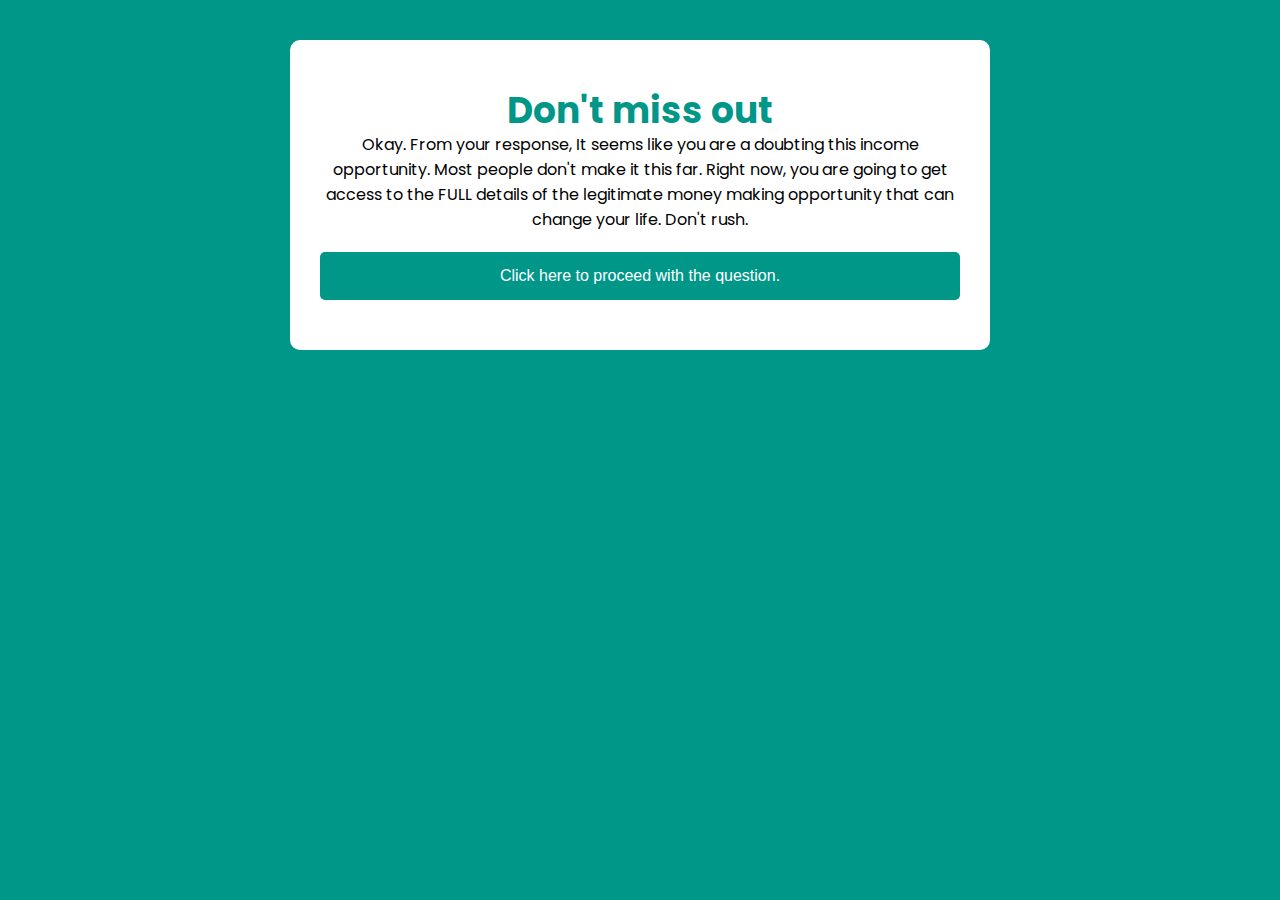
==== convince.html @ 8856667e "this is another set of questions" ====
<!DOCTYPE html>
<html lang="en">
<head>
    <meta charset="UTF-8">
    <meta http-equiv="X-UA-Compatible" content="IE=edge">
    <meta name="viewport" content="width=device-width, initial-scale=1.0">
    <link rel="icon" type="image/png" sizes="32x32" href="./images/fav.jpg">
    <link rel="stylesheet" href="css/style.css">
    <title>Cruise Money Empire</title>
</head>
<body>
    <div class="result-box custom-box">
        <div class="finale">
            <h1>Don't miss out</h1>
            <p>Okay. From your response, It seems like you are a doubting this income opportunity. Most people don't make it this far. Right now, you are going to get access to the FULL details of the  legitimate money making opportunity that can change your life. Don't rush.</p>
        </div>
            <a href="./question4.html">
                <button type="button" class="btn">Click here to proceed with the question.</button>
            </a>
    </div>
</body>
</html>
---- css/style.css ----
@import url('https://fonts.googleapis.com/css2?family=Poppins:wght@100;200;300;600;900&display=swap');

* {
    margin: 0;
    padding: 0;
    box-sizing: border-box;
    outline: none;
}

body {
    margin: 0;
    font-size: 16px;
    background-color: #009688;
    font-family: 'Poppins', sans-serif;
}

i {
    font-weight: 600;
}

.space {
    margin-left: 20px;
}

.mid {
    text-align: center;
}

.custom-box {
    max-width: 700px;
    background-color: #fff;
    margin: 40px auto;
    padding: 30px;
    border-radius: 10px;
    animation: fadeInRight 0.3s ease;
}

@keyframes fadeInRight {
    0% {
        transform: translateX(40px);
        opacity: 0;
    }

    100% {
        transform: translateX(0px);
        opacity: 1;
    }
}

.custom-box::before,
.custom-box::after {
    content: '';
    clear: both;
    display: table;
}

.custom-box.hide {
    display: none;
}

.home-box h3 {
    font-size: 18px;
    color: #000;
    font-weight: 500;
    margin-bottom: 15px;
    line-height: 25px;
}

.home-box p {
    font-size: 16px;
    margin-bottom: 10px;
    line-height: 22px;
    color: #000;
    font-weight: 400;
}

.home-box p span {
    font-weight: 500;
}

.home-box.btn {
    margin-top: 20px;
}

.btn {
    padding: 15px 45px;
    width: 100%;
    background-color: #009688;
    color: #fff;
    border: none;
    border-radius: 5px;
    font-size: 16px;
    cursor: pointer;
    display: inline-block;
}

.quiz-box .question-number,
.quiz-box .question-text,
.quiz-box .option-container,
.quiz-box .next-question-btn,
.quiz-box .answers-indicator {
    width: 100%;
    float: left;
}

.quiz-box .question-number {
    font-size: 18px;
    color: #009688;
    font-weight: 600;
    border-bottom: 1px solid #ccc;
    padding-bottom: 10px;
    line-height: 25px;
}

.quiz-box .question-text {
    font-size: 22px;
    color: #000;
    line-height: 28px;
    font-weight: 400;
    padding: 10px 0;
    margin: 0;
}

.quiz-box .option-container .options {
    background-color: #ccc;
    border: none;
    padding: 13px 15px;
    font-size: 16px;
    line-height: 22px;
    color: #000;
    border-radius: 5px;
    margin-bottom: 10px;
    cursor: pointer;
    text-transform: capitalize;
    opacity: 0;
    animation: fadeIn 0.3s ease forwards;
    position: relative;
    text-align: left;
    overflow: hidden;
    text-decoration: none;
}

.quiz-box .option-container .options:focus {
    background: green;
    color: #fff;
}

.quiz-box .option-container .options a {
    text-decoration: none;
}

.option-container {
    display: flex;
    flex-direction: column;
    grid-gap: 3px;

}

.option-container p{
    text-align: center;
}

@keyframes fadeIn {
    0% {
        opacity: 0;
    }

    100% {
        opacity: 1;
    }
}

@keyframes slideInLeft {
    0% {
        transform: translateX(-100%);
    }

    100% {
        transform: translateX(0%);
    }
}

.quiz-box .btn {
    margin: 15px 0;
}

.quiz-box .answers-indicator {
    border-top: 1px solid #ccc;
}

.quiz-box .answers-indicator div {
    height: 40px;
    width: 40px;
    display: inline-block;
    background-color: #ccc;
    border-radius: 50%;
    margin-right: 3px;
    margin-top: 15px;
}

.result-box {
    display: flex;
    flex-direction: column;
    grid-gap: 20px;
    text-align: center;
}

.result-box .hide {
    display: none;
}

.result-box h1 {
    font-size: 36px;
    line-height: 42px;
    color: #009688;
}

.result-box .btn {
    margin-right: 20px;
}

.result-btn {
    display: flex;
    justify-content: center;
}

@media (max-width: 767px) {
    .result-box .btn {
        margin-bottom: 15px;
    }

    .result-btn {
        display: flex;
        flex-direction: column;
        justify-content: center;
    }

    .finale p {
        padding-bottom: 10px;
        line-height: 20px;
    }

    .result-box {
        display: flex;
        flex-direction: column;
        grid-gap: 10px;
        text-align: center;
    }

    body {
        padding: 15px;
    }
}
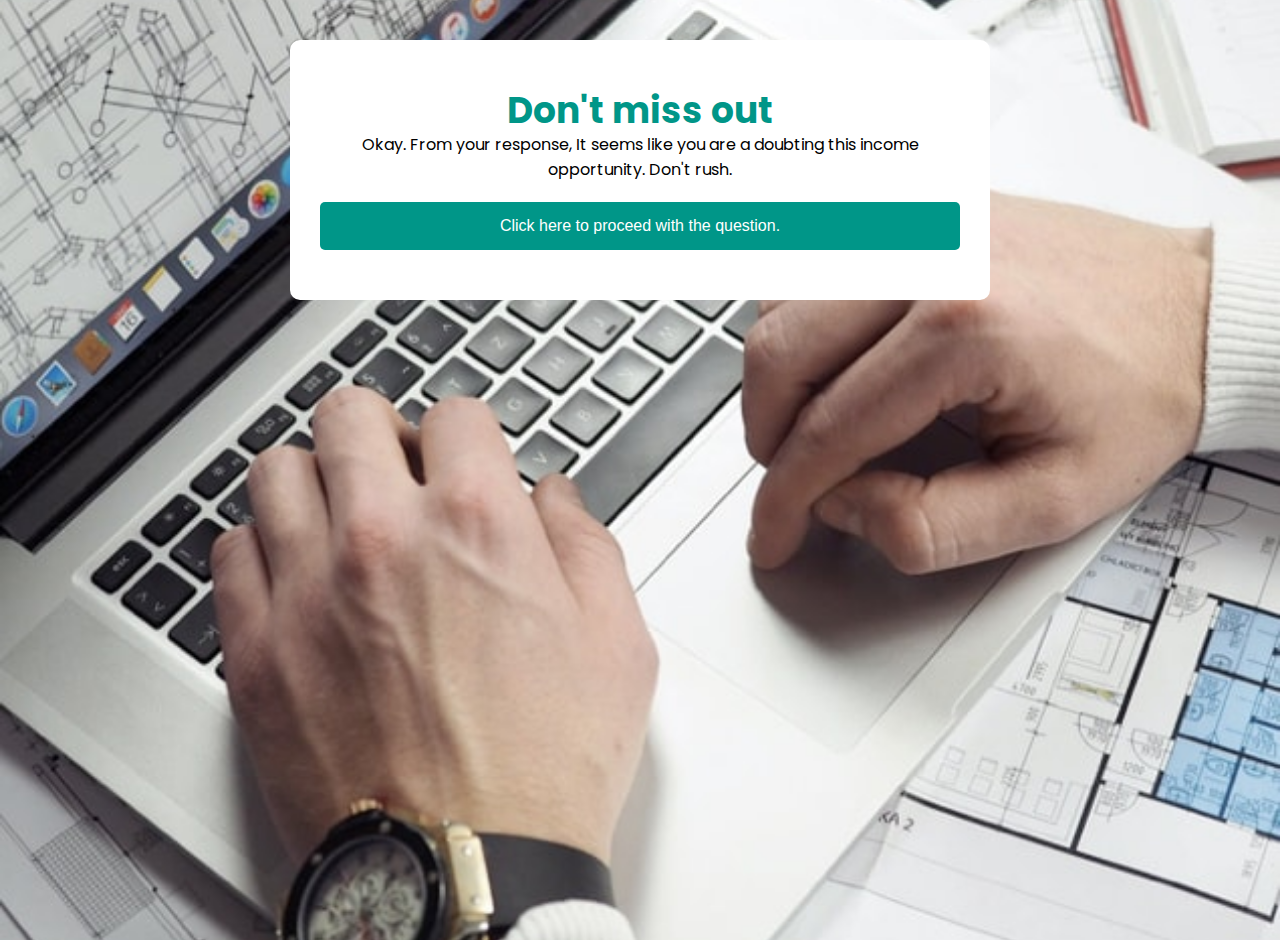
==== commit b50589ed: "had to make changes" ====
--- a/convince.html
+++ b/convince.html
@@ -12,7 +12,7 @@
     <div class="result-box custom-box">
         <div class="finale">
             <h1>Don't miss out</h1>
-            <p>Okay. From your response, It seems like you are a doubting this income opportunity. Most people don't make it this far. Right now, you are going to get access to the FULL details of the  legitimate money making opportunity that can change your life. Don't rush.</p>
+            <p>Okay. From your response, It seems like you are a doubting this income opportunity. Don't rush.</p>
         </div>
             <a href="./question4.html">
                 <button type="button" class="btn">Click here to proceed with the question.</button>
--- a/css/style.css
+++ b/css/style.css
@@ -10,7 +10,11 @@
 body {
     margin: 0;
     font-size: 16px;
-    background-color: #009688;
+    height: 100vh;
+    background-image: url('../images/image-hero.jpg');
+    background-position: center;
+    background-size: cover;
+    background-repeat: no-repeat;
     font-family: 'Poppins', sans-serif;
 }
 
@@ -110,6 +114,21 @@
     border-bottom: 1px solid #ccc;
     padding-bottom: 10px;
     line-height: 25px;
+}
+
+.line p{
+    line-height: 35px;
+}
+
+.proof {
+    display: flex;
+    justify-content: center;
+    gap: 10px;
+}
+
+.proof img {
+    /* width: 150px; */
+    height: 250px;
 }
 
 .quiz-box .question-text {
@@ -247,6 +266,16 @@
         text-align: center;
     }
 
+    .proof {
+        display: flex;
+        flex-direction: column;
+        align-items: center;
+    }
+
+    .end {
+        text-align: center;
+    }
+
     body {
         padding: 15px;
     }
